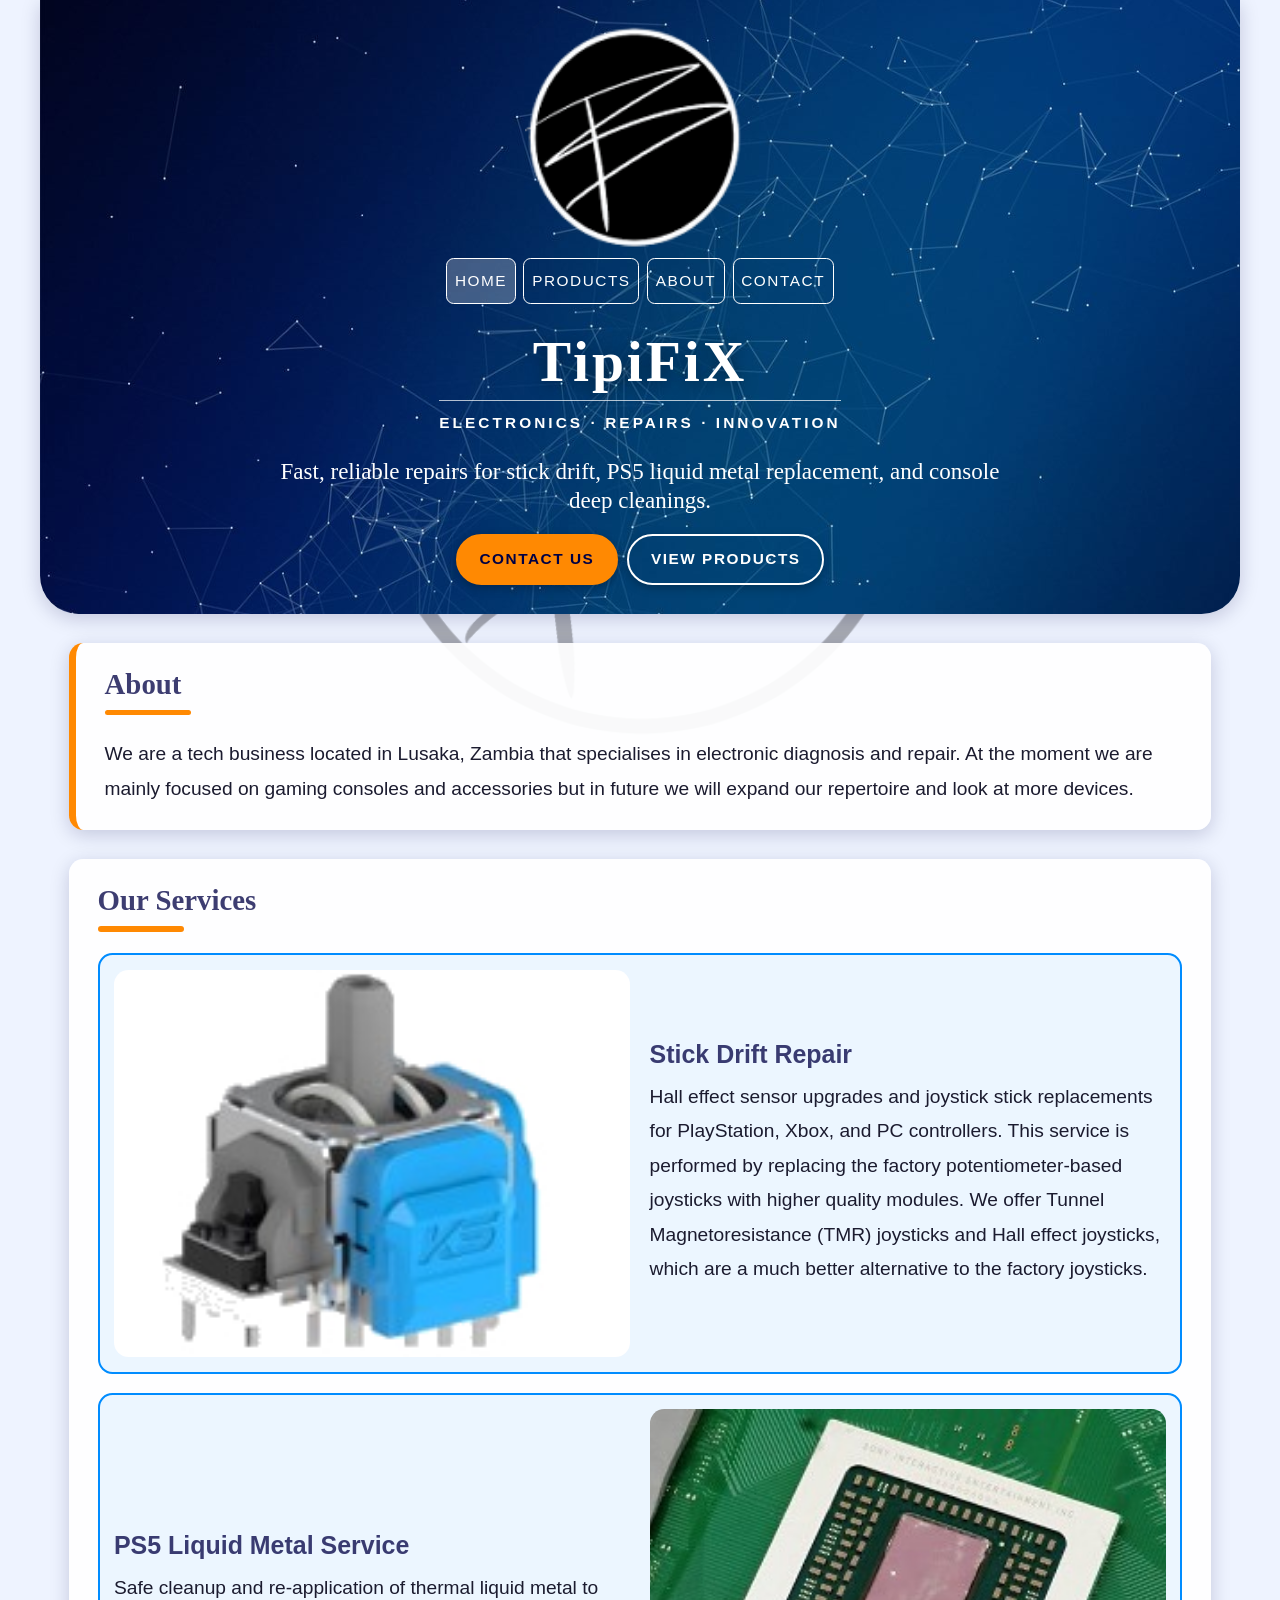
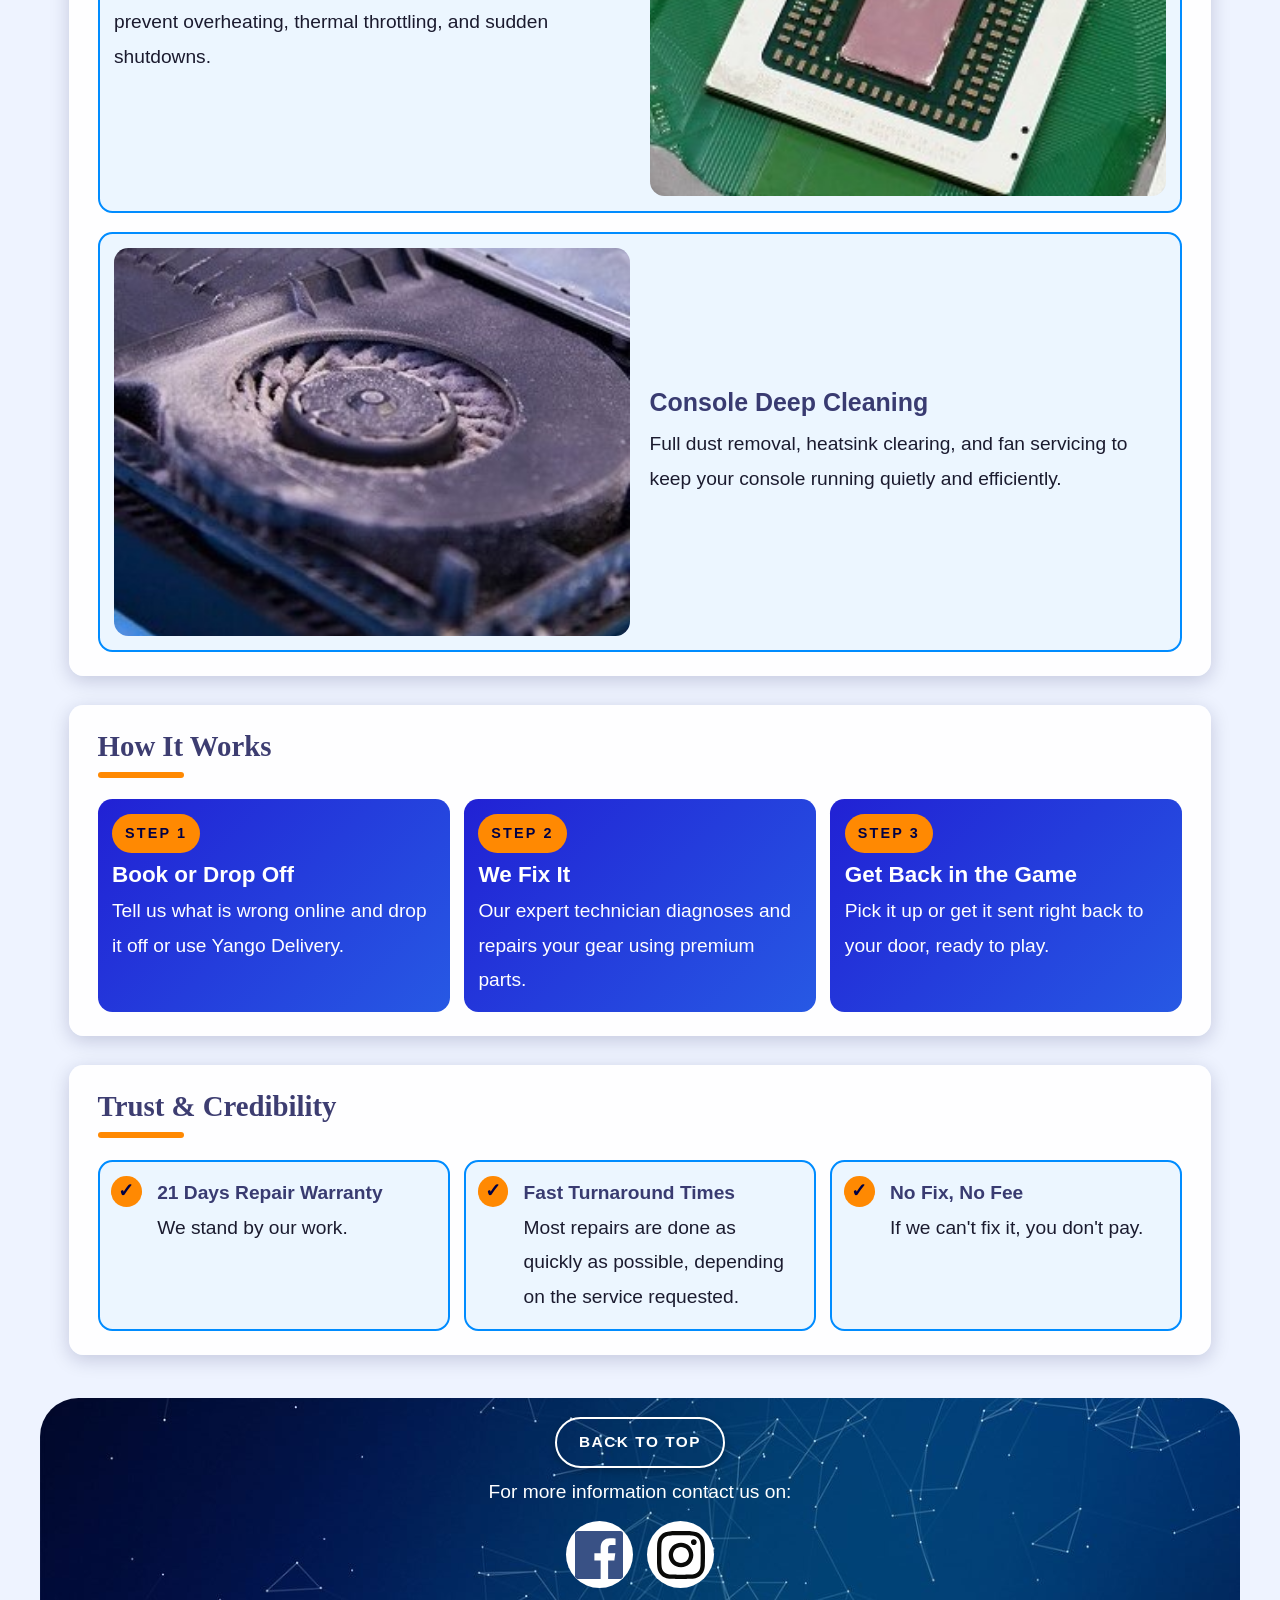
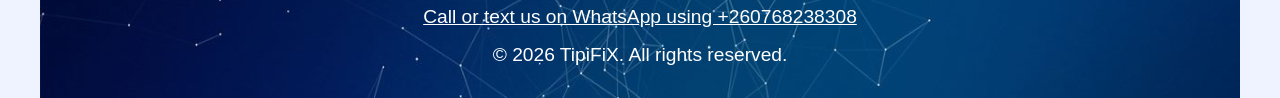
==== index.html @ 7f15f597 "Add files via upload" ====
<!DOCTYPE html>
<html lang="en-gb">
    <head>
        <meta charset="utf-8">
        <meta name="viewport" content="width=device-width, initial-scale=1">
        <meta name="description" content="TipiFiX offers electronics diagnosis and repair in Lusaka, Zambia: stick drift repair, PS5 liquid metal service and console deep cleaning.">
        <link rel="stylesheet" href="index.css">
        <link rel="icon" type="image/png" href="Logos/icon.png">
        <title>Home | TipiFiX</title>
    </head>

    <body>
        <div id="container">

            <header class="site-header" id="start">
                <img class="logo" src="Logos/logo_transparent.png" alt="TipiFiX logo">

                <nav aria-label="Main navigation">
                    <ul>
                        <li><a href="index.html" aria-current="page">Home</a></li>
                        <li><a href="products.html">Products</a></li>
                        <li><a href="about.html">About</a></li>
                        <li><a href="#contact">Contact</a></li>
                    </ul>
                </nav>

                <div class="intro">
                    <h1>TipiFiX</h1>
                    <p class="tagline">Electronics &middot; Repairs &middot; Innovation</p>
                    <p class="motto">Fast, reliable repairs for stick drift, PS5 liquid metal replacement, and console deep cleanings.</p>
                    <p class="hero-actions">
                        <a class="button" href="tel:+260768238308">Contact Us</a>
                        <a class="button button-outline" href="products.html">View Products</a>
                    </p>
                </div>
            </header>

            <main>

                <!-- ABOUT -->
                <section id="about" class="panel about">
                    <h2>About</h2>
                    <p>We are a tech business located in Lusaka, Zambia that specialises in electronic diagnosis and repair. At the moment we are mainly focused on gaming consoles and accessories but in future we will expand our repertoire and look at more devices.</p>
                </section>

                <!-- SERVICES -->
                <section id="services" class="panel">
                    <h2>Our Services</h2>

                    <div class="service-list">

                        <article class="service">
                            <h3>Stick Drift Repair</h3>
                            <picture>
                                <source media="(max-width:480px)" srcset="icons/TMR480.jpg">
                                <source media="(min-width:800px)" srcset="icons/TMR.jpg">
                                <source media="(min-width:481px)" srcset="icons/TMR600.jpg">
                                <img src="icons/TMR480.jpg" alt="TMR joystick module for stick drift repair" loading="lazy">
                            </picture>
                            <p>
                                Hall effect sensor upgrades and joystick stick replacements for PlayStation, Xbox, and PC controllers.
                                <span class="service-more">This service is performed by replacing the factory potentiometer-based joysticks with higher quality modules.
                                We offer Tunnel Magnetoresistance (TMR) joysticks and Hall effect joysticks, which are a much better alternative to the factory joysticks.</span>
                            </p>
                        </article>

                        <article class="service">
                            <h3>PS5 Liquid Metal Service</h3>
                            <picture>
                                <source media="(max-width:480px)" srcset="icons/CPU480.jpg">
                                <source media="(min-width:800px)" srcset="icons/CPU.jpg">
                                <source media="(min-width:481px)" srcset="icons/CPU600.jpg">
                                <img src="icons/CPU480.jpg" alt="PS5 processor during liquid metal service" loading="lazy">
                            </picture>
                            <p>Safe cleanup and re-application of thermal liquid metal to prevent overheating, thermal throttling, and sudden shutdowns.</p>
                        </article>

                        <article class="service">
                            <h3>Console Deep Cleaning</h3>
                            <picture>
                                <source media="(max-width:480px)" srcset="icons/Cleaning480.jpg">
                                <source media="(min-width:800px)" srcset="icons/Cleaning.jpg">
                                <source media="(min-width:481px)" srcset="icons/Cleaning480.jpg">
                                <img src="icons/Cleaning480.jpg" alt="Console being deep cleaned" loading="lazy">
                            </picture>
                            <p>Full dust removal, heatsink clearing, and fan servicing to keep your console running quietly and efficiently.</p>
                        </article>

                    </div>
                </section>

                <!-- HOW IT WORKS -->
                <section id="how-it-works" class="panel">
                    <h2>How It Works</h2>

                    <ol class="steps">
                        <li class="step">
                            <span class="step-label">Step 1</span>
                            <h3>Book or Drop Off</h3>
                            <p>Tell us what is wrong online and drop it off or use Yango Delivery.</p>
                        </li>
                        <li class="step">
                            <span class="step-label">Step 2</span>
                            <h3>We Fix It</h3>
                            <p>Our expert technician diagnoses and repairs your gear using premium parts.</p>
                        </li>
                        <li class="step">
                            <span class="step-label">Step 3</span>
                            <h3>Get Back in the Game</h3>
                            <p>Pick it up or get it sent right back to your door, ready to play.</p>
                        </li>
                    </ol>
                </section>

                <!-- TRUST -->
                <section id="trust" class="panel">
                    <h2>Trust &amp; Credibility</h2>

                    <ul class="trust-list">
                        <li>
                            <strong>21 Days Repair Warranty</strong>
                            <span>We stand by our work.</span>
                        </li>
                        <li>
                            <strong>Fast Turnaround Times</strong>
                            <span>Most repairs are done as quickly as possible, depending on the service requested.</span>
                        </li>
                        <li>
                            <strong>No Fix, No Fee</strong>
                            <span>If we can't fix it, you don't pay.</span>
                        </li>
                    </ul>
                </section>

            </main>

            <footer class="site-footer">
                <a class="button button-outline" href="#start">Back to Top</a>

                <div id="contact" class="contact">
                    <p>For more information contact us on:</p>

                    <ul class="social-links">
                        <li><a href="https://web.facebook.com/profile.php?id=61596338125686"><img src="icons/facebook.svg" alt="Facebook" width="48" height="48"></a></li>
                        <li><a href="https://www.instagram.com/tipifix_official/"><img src="icons/instagram.svg" alt="Instagram" width="48" height="48"></a></li>
                    </ul>

                    <!-- CHECK: the tap-to-call number (…308) and the displayed number (…303) don't match -->
                    <p class="phone"><a href="tel:+260768238308">Call or text us on WhatsApp using +260768238308</a></p>
                </div>

                <p>&copy; <span id="year">2026</span> TipiFiX. All rights reserved.</p>
            </footer>

        </div>

        <script>
            document.getElementById("year").textContent = new Date().getFullYear();
        </script>
    </body>
</html>
---- index.css ----
/* ==========================================================
   TipiFiX - index.css
   Mobile first. Breakpoints: 400px, 600px, 1200px
   ========================================================== */

:root{
    --blue: rgb(0, 140, 255);
    --blue-mid: rgb(39, 89, 228);
    --blue-deep: rgb(33, 33, 212);
    --orange: rgb(255, 137, 2);
    --navy: rgba(0, 0, 68, .76);
    --navy-solid: rgb(0, 0, 68);
    --panel: rgba(255, 255, 255, .93);
    --radius: .75em;
    --shadow: 0 .25em 1em rgba(0, 0, 68, .18);
    --shadow-lift: 0 .5em 1.25em rgba(0, 0, 68, .28);
}

html{
    box-sizing: border-box;
    scroll-behavior: smooth;
}
*, *::before, *::after{
    box-sizing: inherit;
}
img{
    max-width: 100%;
    height: auto;
}
body{
    font-size: 16px;
    font-family: Verdana, Geneva, Tahoma, sans-serif;
    margin: 0;
    line-height: 1.5em;
    color: #1b1b2f;
    background-color: #eef3ff;
    background-image: url(Logos/logo_black.png);
    background-attachment: fixed;
    background-repeat: no-repeat;
    background-position: center;
    background-size: contain;
}

/* ---------- headings ---------- */
h1, h2, h3{
    line-height: 1.2em;
}
h1, h2{
    font-family: Georgia, serif;
}
h2{
    color: var(--navy);
    font-size: 1.5em;
    margin: 0 0 .75em;
}
h2::after{
    content: "";
    display: block;
    width: 3em;
    height: .2em;
    margin-top: .3em;
    border-radius: 1em;
    background-color: var(--orange);
}
h3{
    color: var(--navy);
    margin: 0;
}

/* ---------- links ---------- */
a{
    position: relative;
    transition:
        color .2s,
        background-color .2s,
        border-color .2s,
        transform .2s,
        box-shadow .2s;
}
a:link{
    text-decoration: none;
    color: var(--orange);
}
a:visited{
    color: rgb(206, 47, 255);
}
a:active{
    transform: translateY(2px);
}
a:focus-visible{
    outline: 3px solid var(--orange);
    outline-offset: 3px;
}

/* ---------- header ---------- */
.site-header{
    text-align: center;
    color: #fff;
    background-color: var(--blue-mid);
    background-image: url(icons/banner1.jpg);
    background-size: cover;
    background-position: center;
    padding: .5em .5em 1.5em;
    border-radius: 0 0 1.5em 1.5em;
    box-shadow: var(--shadow);
}
.logo{
    display: block;
    width: 100%;
    max-width: 10em;
    margin: .5em auto 0;
}

/* ---------- nav ---------- */
.site-header nav{
    padding: .25em;
}
.site-header nav ul{
    margin: 0;
    padding: 0;
    display: flex;
    flex-flow: row wrap;
    list-style-type: none;
}
.site-header nav ul li{
    flex: 1 1 50%;
    letter-spacing: .1em;
    font-size: .8em;
    text-transform: uppercase;
}
.site-header nav ul li a{
    display: block;
    border: 1px solid;
    border-radius: .5em;
    padding: .5em;
    margin: .25em;
}
.site-header nav ul li a:link,
.site-header nav ul li a:visited{
    color: white;
}
.site-header nav ul li a:focus,
.site-header nav ul li a:hover{
    transform: scale(.9);
}
.site-header nav ul li a:active{
    background-color: white;
    top: 3px;
}
.site-header nav ul li a[aria-current="page"]{
    background-color: rgba(255, 255, 255, .25);
}

/* ---------- hero intro ---------- */
.intro h1{
    font-size: 2.5em;
    letter-spacing: .05em;
    margin: .25em 0 0;
    color: #fff;
    text-shadow: 0 .05em .3em rgba(0, 0, 0, .4);
}
.tagline{
    display: inline-block;
    margin: .25em 0 .5em;
    padding-top: .5em;
    border-top: 1px solid rgba(255, 255, 255, .7);
    font-size: .8em;
    font-weight: bold;
    letter-spacing: .2em;
    text-transform: uppercase;
}
.motto{
    display: none;
}
.hero-actions{
    display: flex;
    flex-flow: row wrap;
    justify-content: center;
    gap: .5em;
    margin: 1em 0 0;
}

/* ---------- buttons ---------- */
.button:link, .button:visited{
    display: inline-block;
    text-align: center;
    text-transform: uppercase;
    letter-spacing: .1em;
    font-size: .8em;
    font-weight: bold;
    color: var(--navy-solid);
    background-color: var(--orange);
    border: 2px solid var(--orange);
    border-radius: 2em;
    padding: .6em 1.4em;
    box-shadow: 0 .2em .6em rgba(0, 0, 0, .25);
}
.button-outline:link, .button-outline:visited{
    color: #fff;
    background-color: transparent;
    border-color: #fff;
}
.button:hover, .button:focus-visible{
    color: var(--navy-solid);
    background-color: #fff;
    border-color: #fff;
    transform: translateY(-2px);
}
.button-outline:hover, .button-outline:focus-visible{
    color: var(--navy-solid);
    background-color: #fff;
    border-color: #fff;
}

/* ---------- main + panels ---------- */
main{
    display: grid;
    gap: 1.25em;
    margin: .5em;
    padding: .5em;
}
.panel{
    background-color: var(--panel);
    border-radius: var(--radius);
    box-shadow: var(--shadow);
    padding: 1em;
}
.panel > :last-child{
    margin-bottom: 0;
}
.about{
    border-left: .4em solid var(--orange);
}
.about p{
    margin: 0;
}

/* ---------- services ---------- */
.service-list{
    display: grid;
    gap: 1em;
}
.service{
    display: grid;
    grid-template-columns: 1fr;
    grid-template-areas:
        "title"
        "media"
        "text";
    gap: .5em 1em;
    background-color: rgba(0, 140, 255, .07);
    border: 2px solid var(--blue);
    border-radius: var(--radius);
    padding: .75em;
    transition: transform .2s, box-shadow .2s;
}
.service:hover{
    transform: translateY(-.2em);
    box-shadow: var(--shadow-lift);
}
.service h3{
    grid-area: title;
    font-size: 1.2em;
}
.service picture{
    grid-area: media;
}
.service img{
    display: block;
    width: 100%;
    aspect-ratio: 4 / 3;
    object-fit: cover;
    border-radius: var(--radius);
}
.service p{
    grid-area: text;
    margin: 0;
}
.service-more{
    display: none;
}

/* ---------- how it works ---------- */
.steps{
    display: grid;
    grid-template-columns: 1fr;
    gap: .75em;
    margin: 0;
    padding: 0;
    list-style-type: none;
}
.step{
    color: #fff;
    background-image: linear-gradient(135deg, var(--blue-deep), var(--blue-mid));
    border-radius: var(--radius);
    padding: .75em;
    transition: transform .2s, box-shadow .2s;
}
.step:hover{
    transform: translateY(-.2em);
    box-shadow: var(--shadow-lift);
}
.step h3{
    color: #fff;
    margin: .4em 0 .25em;
}
.step p{
    margin: 0;
}
.step-label{
    display: inline-block;
    font-size: .75em;
    font-weight: bold;
    letter-spacing: .15em;
    text-transform: uppercase;
    color: var(--navy-solid);
    background-color: var(--orange);
    border-radius: 2em;
    padding: .15em .9em;
}

/* ---------- trust ---------- */
.trust-list{
    display: grid;
    grid-template-columns: 1fr;
    gap: .75em;
    margin: 0;
    padding: 0;
    list-style-type: none;
}
.trust-list li{
    position: relative;
    background-color: rgba(0, 140, 255, .07);
    border: 2px solid var(--blue);
    border-radius: var(--radius);
    padding: .75em .75em .75em 3em;
    transition: transform .2s, box-shadow .2s;
}
.trust-list li:hover{
    transform: translateY(-.2em);
    box-shadow: var(--shadow-lift);
}
.trust-list li::before{
    content: "\2713";
    position: absolute;
    left: .6em;
    top: .75em;
    display: flex;
    align-items: center;
    justify-content: center;
    width: 1.6em;
    height: 1.6em;
    border-radius: 50%;
    font-weight: bold;
    color: var(--navy-solid);
    background-color: var(--orange);
}
.trust-list strong{
    display: block;
    color: var(--navy);
}

/* ---------- footer ---------- */
.site-footer{
    margin-top: 1.5em;
    text-align: center;
    color: #fff;
    background-color: var(--blue-deep);
    background-image: url(icons/banner1.jpg);
    background-size: cover;
    background-position: center;
    padding: 1em .5em;
    border-radius: 1.5em 1.5em 0 0;
}
.site-footer p{
    margin: .5em 0;
}
.social-links{
    display: flex;
    justify-content: center;
    gap: .75em;
    margin: .75em 0;
    padding: 0;
    list-style-type: none;
}
.social-links a{
    display: block;
    line-height: 0;
    background-color: #fff;
    border-radius: 50%;
    padding: .5em;
}
.social-links a:hover, .social-links a:focus-visible{
    transform: scale(1.1);
    box-shadow: var(--shadow-lift);
}
.phone a:link, .phone a:visited{
    color: #fff;
    text-decoration: underline;
}

/* ---------- reduced motion ---------- */
@media (prefers-reduced-motion: reduce){
    html{
        scroll-behavior: auto;
    }
    *{
        transition: none !important;
    }
}

/* ==========================================================
   400px and up
   ========================================================== */
@media screen and (min-width:400px){
    .site-header nav ul li{
        flex: none;
    }
    .site-header nav ul{
        justify-content: center;
    }
}

/* ==========================================================
   600px and up
   ========================================================== */
@media screen and (min-width:600px){
    body{
        font-size: 1.2em;
    }
    .logo{
        max-width: 12em;
    }
    .intro h1{
        font-size: 3em;
    }
    .motto{
        display: block;
        max-width: 32em;
        margin: .5em auto;
        font-family: Georgia, serif;
        font-size: 1.2em;
    }
    main{
        gap: 1.5em;
        margin: .75em;
        padding: .75em;
        line-height: 1.8em;
    }
    .panel{
        padding: 1.25em 1.5em;
    }
    .service{
        grid-template-columns: 1fr 1fr;
        grid-template-areas:
            "media title"
            "media text";
        align-items: center;
    }
    .service:nth-child(even){
        grid-template-areas:
            "title media"
            "text media";
    }
    .service h3{
        align-self: end;
        font-size: 1.3em;
    }
    .service p{
        align-self: start;
    }
    .service-more{
        display: inline;
    }
    .steps, .trust-list{
        grid-template-columns: repeat(3, 1fr);
    }
}

/* ==========================================================
   1200px and up
   ========================================================== */
@media screen and (min-width:1200px){
    #container{
        max-width: 1200px;
        margin: 0 auto;
        position: relative;
    }
    .site-header{
        border-radius: 0 0 2em 2em;
    }
    .site-footer{
        border-radius: 2em 2em 0 0;
    }
}
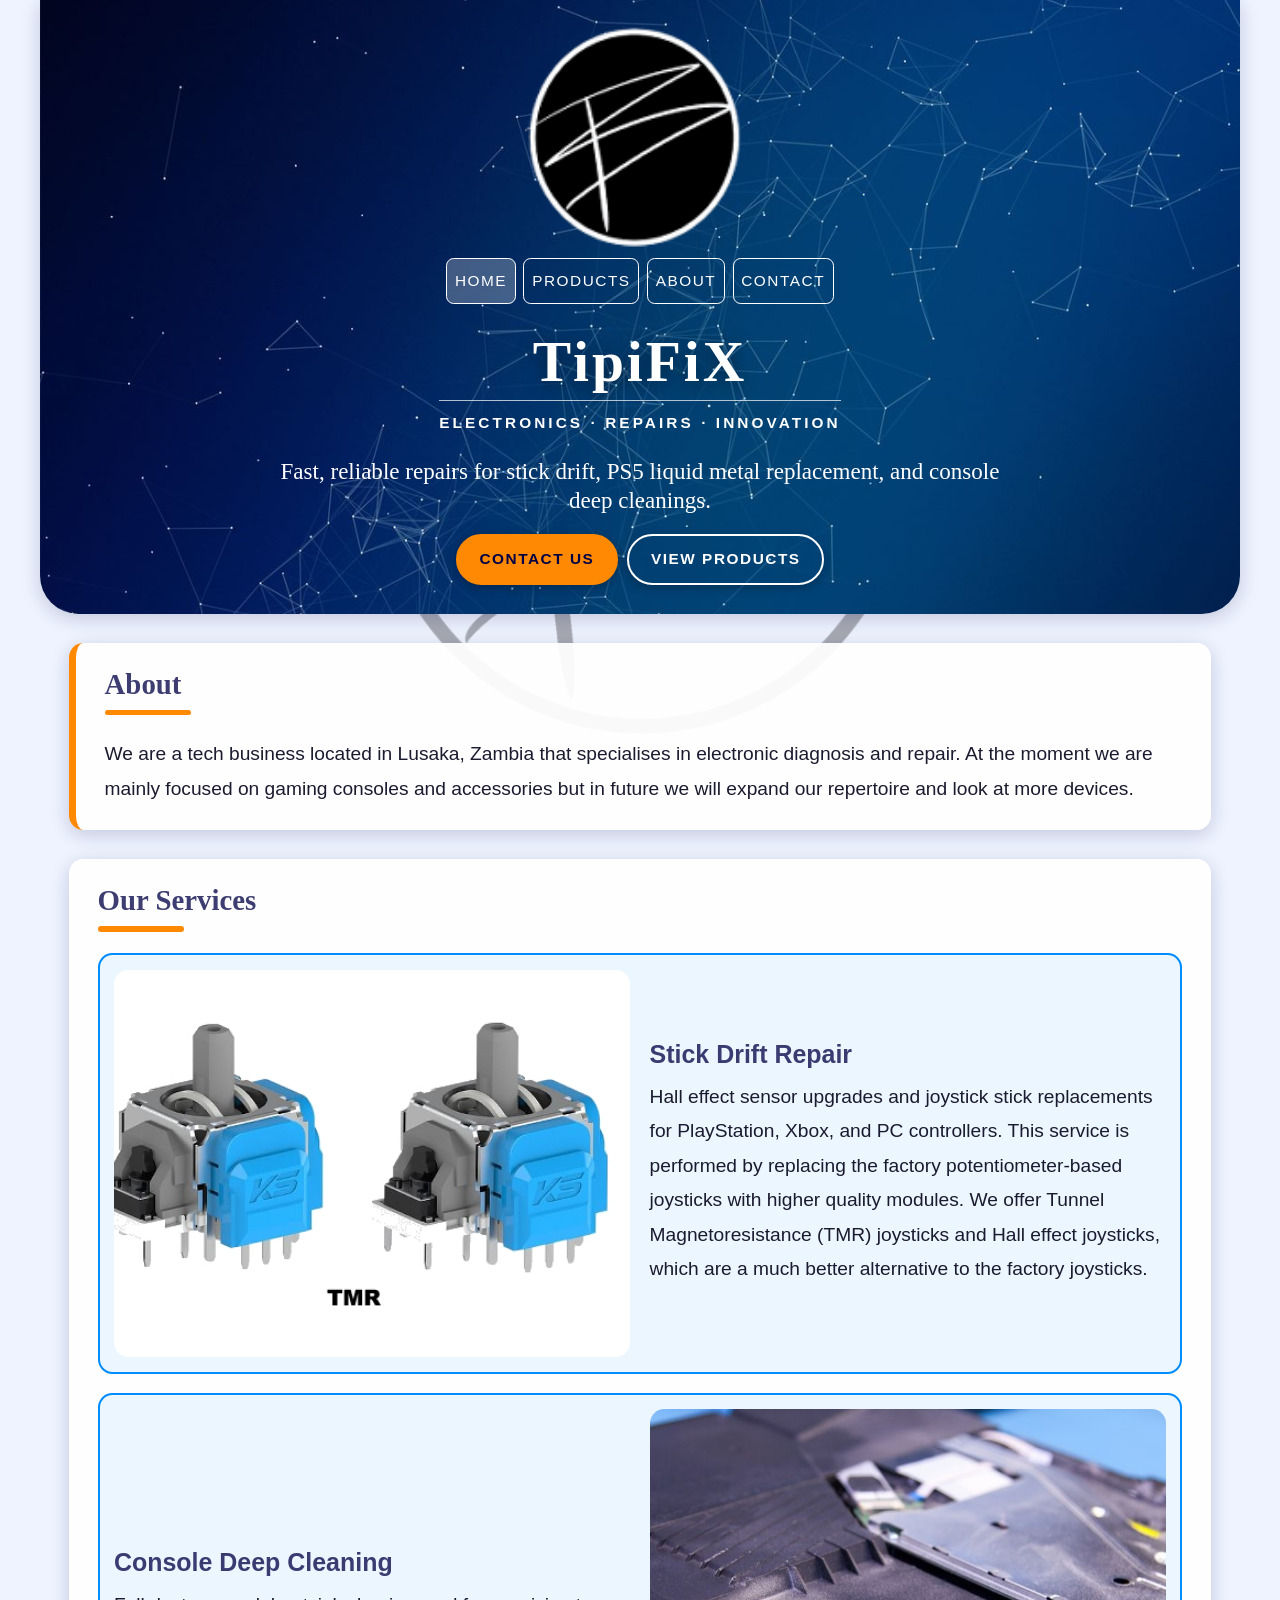
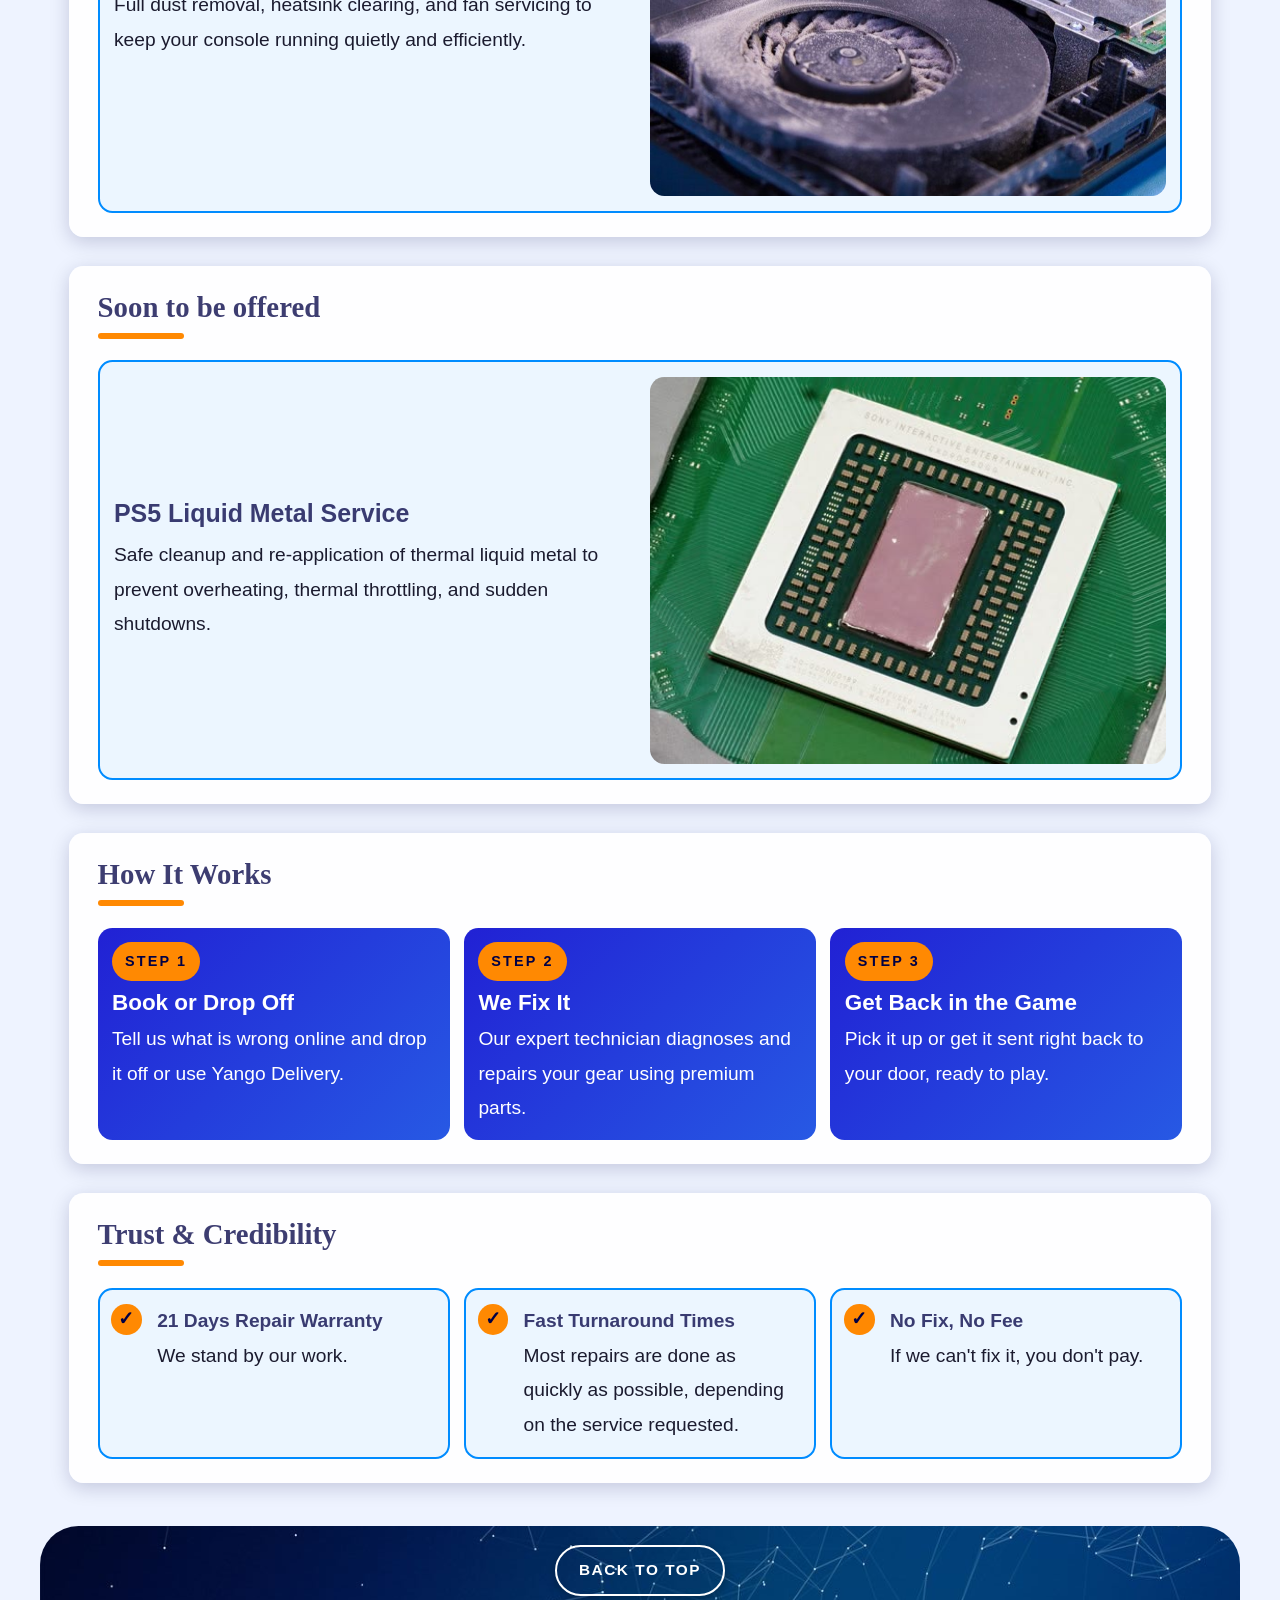
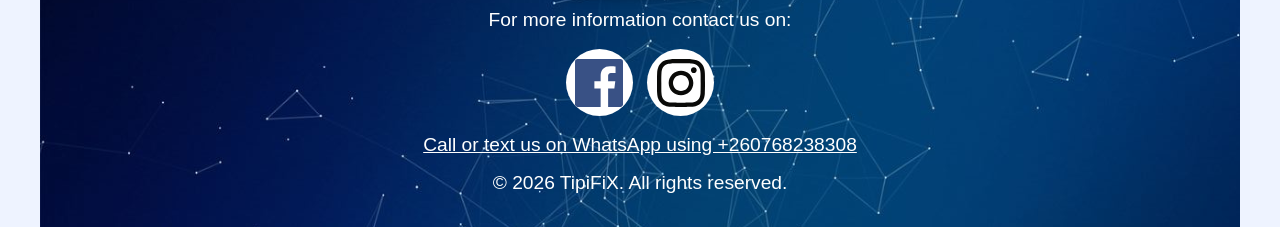
==== commit e6e16983: "Update index.html Adding the PS5 Luquid metal to soon to be offered" ====
--- a/index.html
+++ b/index.html
@@ -65,17 +65,6 @@
                         </article>
 
                         <article class="service">
-                            <h3>PS5 Liquid Metal Service</h3>
-                            <picture>
-                                <source media="(max-width:480px)" srcset="icons/CPU480.jpg">
-                                <source media="(min-width:800px)" srcset="icons/CPU.jpg">
-                                <source media="(min-width:481px)" srcset="icons/CPU600.jpg">
-                                <img src="icons/CPU480.jpg" alt="PS5 processor during liquid metal service" loading="lazy">
-                            </picture>
-                            <p>Safe cleanup and re-application of thermal liquid metal to prevent overheating, thermal throttling, and sudden shutdowns.</p>
-                        </article>
-
-                        <article class="service">
                             <h3>Console Deep Cleaning</h3>
                             <picture>
                                 <source media="(max-width:480px)" srcset="icons/Cleaning480.jpg">
@@ -87,6 +76,21 @@
                         </article>
 
                     </div>
+                </section>
+
+                <section id="soon_services" class="panel">
+                    <h2>Soon to be offered</h2>
+                    <article class="service">
+                        <h3>PS5 Liquid Metal Service</h3>
+                        <picture>
+                            <source media="(max-width:480px)" srcset="icons/CPU480.jpg">
+                            <source media="(min-width:800px)" srcset="icons/CPU.jpg">
+                            <source media="(min-width:481px)" srcset="icons/CPU600.jpg">
+                            <img src="icons/CPU480.jpg" alt="PS5 processor during liquid metal service" loading="lazy">
+                        </picture>
+                        <p>Safe cleanup and re-application of thermal liquid metal to prevent overheating, thermal throttling, and sudden shutdowns.</p>
+                    </article>
+
                 </section>
 
                 <!-- HOW IT WORKS -->
